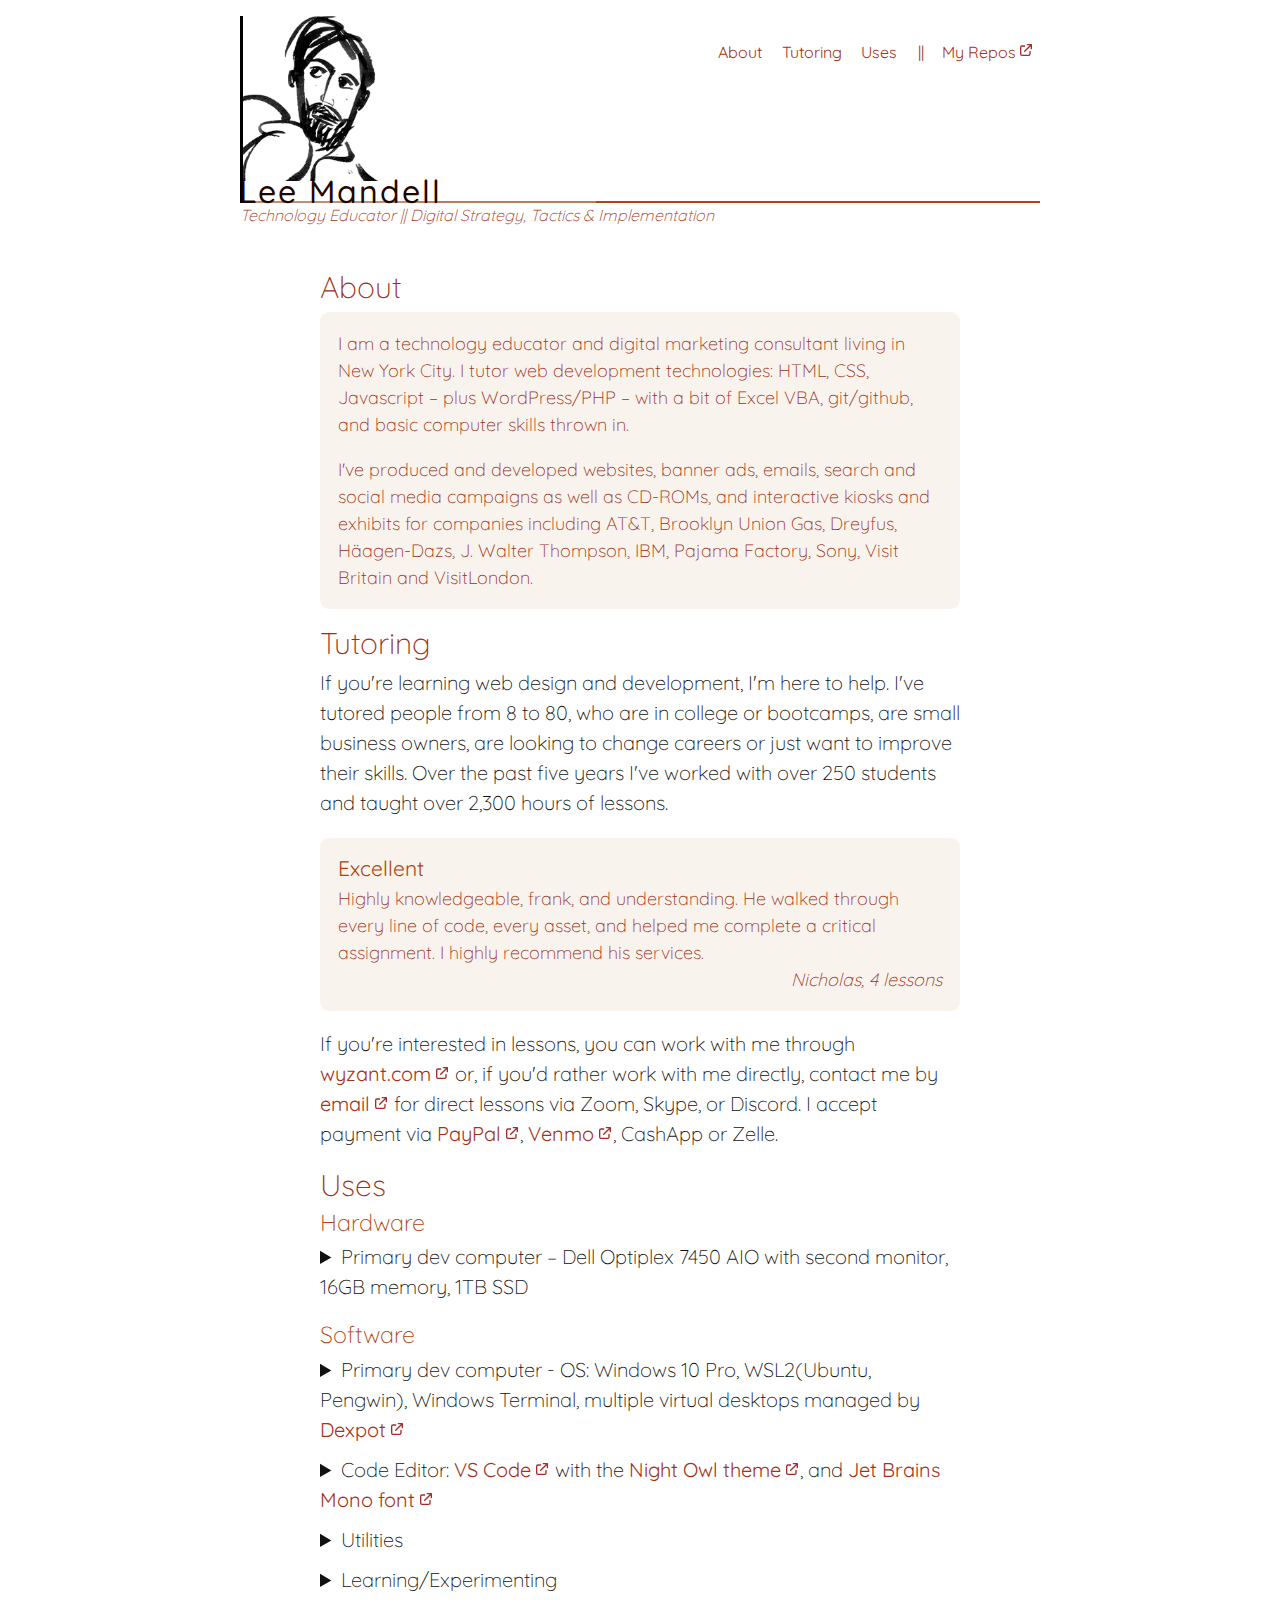
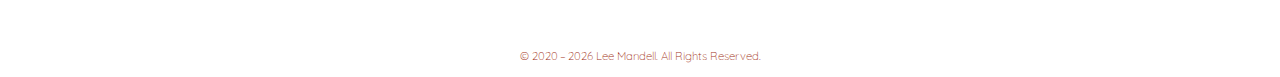
==== index.html @ c5ab17f1 "layout changes to header horizontal rule" ====
<!DOCTYPE html>
<html lang="en-US">

<head>
	<meta charset="UTF-8">
	<meta name="viewport" content="width=device-width, initial-scale=1.0">

	<title>Lee Mandell - Profile</title>
	<link rel="shortcut icon" href="favicon.ico" type="image/x-icon">
	<link rel="icon" href="favicon.ico" type="image/x-icon">

	<link rel="preconnect" href="https://fonts.gstatic.com">
	<link href="https://fonts.googleapis.com/css2?family=Quicksand:wght@300;400;500&display=swap" rel="stylesheet">
	<link rel="stylesheet" href="style.css">
	<meta name="author" content="Lee R. Mandell">
</head>

<body>

	<div id="skip-frame"><a href="#content">Skip to content</a></div>

	<div class="page-frame">

		<header class="page-header">
			<div class="branding">
				<picture>
					<source type="image/avif" srcset="img/lrm_char.avif">
					<img src="img/lrm_char.gif" alt="">
				</picture>
				<h1>Lee Mandell</h1>
			</div>

			<div class="sub-hed">
				<div class="colored-hrule" role="presentation">
					<span></span><span></span><span></span>
				</div>
				<p class="tagline">Technology Educator || Digital Strategy, Tactics & Implementation</p>
			</div>

			<h2 class="sr-only">Onpage and Offsite Navigation</h2>
			<nav class="nav-primary">
				<ul class="nav-frame">
					<li><a href="#lrm-about">About</a></li>
					<li><a href="#lrm-tutoring">Tutoring</a></li>
					<li><a href="#lrm-uses">Uses</a></li>
					<li><a href="https://github.com/LRMandell212" target="_blank" rel="noreferrer noopener">My Repos<span class="sr-only"> (opens in a new window)</span></a></li>
				</ul>
			</nav>

			<hr class="no-css">
		</header>

		<div id="content" class="content-frame">

			<main>
				<section id="lrm-about">
					<h2>About</h2>

					<div class="callout">
						<p>
							I am a technology educator and digital marketing consultant living in New York City. I tutor web development technologies: HTML, CSS, Javascript &ndash; plus WordPress/PHP &ndash; with a bit of Excel VBA, git/github, and basic computer skills thrown in.
						</p>

						<p>
							I've produced and developed websites, banner ads, emails, search and social media campaigns as well as CD-ROMs, and interactive kiosks and exhibits for companies including AT&amp;T, Brooklyn Union Gas, Dreyfus, Häagen-Dazs, J.&nbsp;Walter Thompson, IBM, Pajama Factory, Sony, Visit Britain and VisitLondon.
						</p>
					</div>
				</section>

				<section id="lrm-tutoring">
					<h2>Tutoring</h2>

					<p>
						If you're learning web design and development, I'm here to help. I've tutored people from 8 to 80, who are in college or bootcamps, are small business owners, are looking to change careers or just want to improve their skills. Over the past five years I've worked with over 250 students and taught over 2,300 hours of lessons.
					</p>

					<figure class="testimonial">
						<div class="sr-only">Student Review</div>
						<blockquote>
							<h3><b>Excellent</b></h3>
							<p>
								Highly knowledgeable, frank, and understanding. He walked through every line of code, every asset, and helped me complete a critical assignment. I highly recommend his services.
								</p>
						</blockquote>
						<figcaption>
							<cite>Nicholas, 4 lessons</cite>
						</figcaption>
					</figure>

					<p>
						If you're interested in lessons, you can work with me through
						<a href="https://www.wyzant.com/match/tutor/86262716" target="_blank" rel="noreferrer noopener">
							wyzant.com<span class="sr-only"> (opens in a new window)</span></a> or, if you'd rather work with me directly, contact me by <a href="mailto:tutor@theMandells.net" rel="noreferrer noopener">email<span class="sr-only"> (opens in a new window)</span></a> for direct lessons via Zoom, Skype, or Discord. I accept payment via <a href="https://paypal.me/lrmandell" target="_blank" rel="noreferrer noopener">PayPal<span class="sr-only"> (opens in a new window)</span></a>, <a href="https://www.venmo.com/LeeMandell" target="_blank" rel="noreferrer noopener">Venmo<span class="sr-only"> (opens in a new window)</span></a>, CashApp or Zelle.
					</p>
				</section>

				<section id="lrm-uses">
					<h2>Uses</h2>

					<section id="lrm-hardware">
						<h3>Hardware</h3>
						<details>
							<summary>
								Primary dev computer &ndash; Dell Optiplex 7450 AIO with second monitor, 16GB memory, 1TB SSD
							</summary>
							<ul>
								<li>Primary Laptop &ndash; Lenovo X1 14", 16GB memory, 500GB SSD, plus an external 500GB SSD.</li>
								<li>(Mostly retired but not forgotten) laptop &ndash; IBM Thinkpad T40 laptop, 500GB SSD</li>
							</ul>
						</details>
					</section>

					<section id="lrm-software">
						<h3>Software</h3>
						<details>
							<summary>
								Primary dev computer - OS: Windows 10 Pro, WSL2(Ubuntu, Pengwin), Windows Terminal, multiple virtual desktops managed by <a href="https://www.dexpot.de/index.php?lang=en" target="_blank" rel="noreferrer noopener">Dexpot<span class="sr-only"> (opens in a new window)</span></a>
							</summary>

							<p>
								WLS2 and virtual desktops have changed the way I work. WSL2 allows me to run (and learn) Linux from Windows. Managing virtual desktops with Dexpot allows me to organize my workflow around specific activities &ndash; projects, tutoring, code experiments, and life in general. This seperation allows for much better focus and fewer distractions.
							</p>
						</details>

						<details>
							<summary>
								Code Editor: <a href="https://code.visualstudio.com/Download" target="_blank" rel="noreferrer noopener">VS Code<span class="sr-only"> (opens in a new window)</span></a> with the <a href="https://marketplace.visualstudio.com/items?itemName=sdras.night-owl" target="_blank" rel="noreferrer noopener">Night&nbsp;Owl theme<span class="sr-only"> (opens in a new window)</span></a>, and <a href="https://www.jetbrains.com/lp/mono/ " target="_blank" rel="noreferrer noopener">Jet Brains Mono font<span class="sr-only"> (opens in a new window)</span></a>
							</summary>

							<p>
								Lots and lots of plugins, but these are some of my favorites: <s>Beautify</s>, <a href="https://marketplace.visualstudio.com/items?itemName=ritwickdey.LiveServer" target="_blank" rel="noreferrer noopener">Live Server<span class="sr-only"> (opens in a new window)</span></a>, <a href="https://marketplace.visualstudio.com/items?itemName=bradgashler.htmltagwrap" target="_blank" rel="noreferrer noopener">htmltagwrap<span class="sr-only"> (opens in a new window)</span></a>, HTML End Tag Labels, Indent Rainbow, Better Comments
							</p>
						</details>

						<details>
							<summary>Utilities</summary>

							<p>
								<a href="https://www.microsoft.com/en-us/p/simplenote/9nxqq40ldw3x" target="_blank" rel="noreferrer noopener">Simplenote<span class="sr-only"> (opens in a new window)</span></a>, <a href="https://winscp.net/eng/index.php" target="_blank" rel="noreferrer noopener">WinSCP</a>, <a href="https://www.den4b.com/products/renamer" target="_blank" rel="noreferrer noopener">Renamer<span class="sr-only"> (opens in a new window)</span></a>, <a href="https://www.irfanview.com/" target="_blank" rel="noreferrer noopener">IrfanView<span class="sr-only"> (opens in a new window)</span></a>
							</p>
						</details>
						<details>
							<summary>Learning/Experimenting</summary>

							<p>
								Docker, Python, <s>Trello</s>, <s>Sticky Notes</s>,  <a href="https://freefilesync.org/" " target=" _blank" rel="noreferrer noopener">FreeFileSync<span class="sr-only"> (opens in a new window)</span></a>.
							</p>
						</details>

					</section>
				</section>

			</main>
		</div>

		<footer class="page-footer">
			<hr class="no-css">
			<p class="copyright"><small> &copy; 2020<span></span> Lee Mandell. All&nbsp;Rights&nbsp;Reserved.</small></p>
		</footer>

	</div>

	<script src="js/main.js"></script>

</body>

</html>
---- style.css ----
/*
* Project Name: Github Profile -
* Author: Lee Mandell
*/

/*
Table of Contents
  =01 Reset/Global Defaults
  =02 Typography
  =03 Nav
  =04 Layout
*/

/***** =01 Reset/Global Defaults *****/
/* Global vars */
:root {
	--clr-text-primary: hsl(8, 100%, 6%);
	--clr-text-secondary: hsl(11, 73%, 35%);
	--clr-link: hsl(11, 73%, 37%);
	--clr-hrule1: hsl(18, 37%, 61%);
	--clr-hrule2: hsl(21, 40%, 55%);
	--clr-hrule3: hsl(20, 85%, 37%);
}

/*
	This reset is based on: https://hankchizljaw.com/wrote/a-modern-css-reset/
	& influenced by remedies.css
*/
/* #region */

/* Box sizing rules */
*,
*::before,
*::after {
	box-sizing: border-box;
}

/* Remove default padding */
ul[class],
ol[class] {
	padding: 0;
}

/* Remove default margin */
body,
h1,
h2,
h3,
h4,
h5,
h6,
/* Added h5 and h6 for completeness  */
p,
ul[class],
ol[class],
li,
figure,
figcaption,
blockquote,
dl,
dd {
	margin: 0;
}

/* Set core body defaults */
body {
	min-height: 100vh;
	scroll-behavior: smooth;
	text-rendering: optimizeSpeed;
}

/* Remove list styles on ul, ol elements with a class attribute */
ul[class],
ol[class] {
	list-style: none;
}

/*
	Make images easier to work with
	Removed because its handled below in the remedies section
*/

/* Inherit fonts for inputs and buttons */
input,
button,
textarea,
select {
	font: inherit;
}

/*
	Remove all animations and transitions for people that prefer not to see them
	NOTE: this doesn't turn-off the animation, just makes it really, really fast.
 */
@media (prefers-reduced-motion: reduce) {
	* {
		transition-duration: 0.01ms !important;
		animation-duration: 0.01ms !important;
		animation-iteration-count: 1 !important;

		scroll-behavior: auto !important;
	}
}

/* #endregion */
/* end of Andy Bell modern reset */

/*  from remedies.css (partial) */
/* #region */
/*
* 1. Solid, thin horizontal rules
* 2. Remove Firefox `color: gray`
* 3. Remove default `1px` height, and common `overflow: hidden`
*/
hr {
	border-style: solid;
	border-width: 1px 0 0;
	color: inherit;
	height: 0;
	overflow: visible;
}

/* Embedded Elements
********************/

/*
* 1. Block display is usually what we want
* 2. Remove strange space-below when inline
* 3. Responsive by default
*/
img,
svg,
video,
canvas,
audio,
iframe,
embed,
object {
	display: block;
	line-height: 0.1;
	max-width: 100%;
}

/*
* Maintain intrinsic aspect ratios when `max-width` is applied
* (iframe, embed, and object have no intrinsic ratio, set height explicitly)
*/
img,
svg,
video,
canvas {
	height: auto;
}

/*
* There is no good reason elements default to 300px,
* and audio files are unlikely to come with a width attribute
*/
audio {
	width: 100%;
}

/* Old Browsers
***************/

/* Remove the border on images inside links in IE 10 and earlier */
img {
	border-style: none;
}

/* Hide the overflow in IE 10 and earlier */
svg {
	overflow: hidden;
}

/* Default block display on HTML5 elements */
article,
aside,
figcaption,
figure,
footer,
header,
hgroup,
main,
nav,
section {
	display: block;
}

/*
* 1. Add the correct box sizing in IE 10
* 2. Remove the padding in IE 10
*/
[type='checkbox'],
[type='radio'] {
	box-sizing: border-box;
	padding: 0;
}

/* #endregion */

a img {
	display: inline;
}

p,
ul,
ol {
	margin-bottom: 1em;
}

/* From: https://css-tricks.com/two-issues-styling-the-details-element-and-how-to-solve-them/ */
details summary {
	cursor: pointer;
}

details summary>* {
	display: inline;
}

/* Helper classes */
/* #region */
:is(a, button, input, textarea, summary) {
  --outline-size: max(2px, 0.08em);
  --outline-style: solid;
  --outline-color: currentColor;
}

:is(a, button, input, textarea, summary):focus {
  outline: var(--outline-size) var(--outline-style) var(--outline-color);
  outline-offset: var(--outline-offset, var(--outline-size));
}

:is(a, button, input, textarea, summary):focus-visible {
  outline: var(--outline-size) var(--outline-style) var(--outline-color);
  outline-offset: var(--outline-offset, var(--outline-size));
}

:is(a, button, input, textarea, summary):focus:not(:focus-visible) {
  outline: none;
}

.me-hide {
	display: none;
}

.no-css {
	display: none;
}
a[rel="noreferrer noopener"]::after {
	content: url('data:image/svg+xml; utf8, <svg width="1em" height="1em" class="icon-svg" fill="none" stroke="brown" viewBox="0 0 24 24" xmlns="http://www.w3.org/2000/svg" role="img" aria-labelledby="title desc"> <title>External link icon</title> <desc id="desc">box with an arrow pointing to the upper right</desc> <path id="icon-ext-link" stroke-linecap="round" stroke-linejoin="round" stroke-width="2" d="M10 6H6a2 2 0 00-2 2v10a2 2 0 002 2h10a2 2 0 002-2v-4M14 4h6m0 0v6m0-6L10 14" /></svg>');
	margin-left: 0.15em;
	white-space: nowrap;
}

#skip-frame {
	display: flex;
}

#skip-frame a {
	display: block;
	position: absolute;
	right: 0;
	top: -5rem;
	padding: 0.5rem 1rem 1rem;
	font-size: 90%;
	font-weight: bold;
	color: white;
	background: var(--clr-text-secondary);
	border-radius: 0 0 16px 16px;
	z-index: 1;
	transition: top 300ms ease-in-out;
}

#skip-frame a:focus {
	top: 0;
	transition: top 300ms ease-in-out;
}

a span.sr-only {
	display: none;
}

/* a:focus span {
	display: inline;
} */

.sr-only {
	clip: rect(0, 0, 0, 0);
	clip-path: inset(100%);
	height: 1px;
	overflow: hidden;
	position: absolute;
	white-space: nowrap;
	width: 1px;
}

/* #endregion */

/***** =02 Typography *****/
/* #region */
html {
	overflow-y: scroll;
	color: #222;
	color: var(--clr-text-primary);
	font-size: 100%;
	font-family: sans-serif;
	line-height: 1.2;
}

body {
	font-size: 1rem;
	/* font-family: -apple-system, BlinkMacSystemFont, "Segoe UI", Roboto, "Helvetica Neue", Arial, Noto Sans, sans-serif, "Apple Color Emoji", "Segoe UI Emoji", "Segoe UI Symbol", "Noto Color Emoji"; */
	font-family: 'Quicksand', sans-serif;
	font-weight: 300;
	line-height: 1.5;
}

h1,
h2,
h3,
h4,
h5,
h6 {
	margin-bottom: 0.25em;
	font-weight: 200;
	line-height: 1.2;
	line-height: calc( 0.2rem + 1em);
}

.branding h1 {
	margin: -2px 0 0 -4px;
	font-size: 2em;
	font-weight: 500;
	line-height: .75;
	letter-spacing: 2px;
}

.sub-hed {
	margin-top: -6px;
	z-index: -1;
}

.sub-hed .tagline {
	font-size: 65%;
	font-size: clamp(0.65em, 3vw, 1em);
	font-style: italic;
	margin-bottom: 0;
}

.tagline {
	color: hsl(11, 73%, 37%);
}

h2 {
	font-size: 2em;
	font-weight: 200;
	color: var(--clr-text-secondary);
}

h3 {
	color: var(--clr-hrule3);
}

h4 {
	font-weight: normal;
}

/* From Adam Argyle - https://twitter.com/argyleink/status/1316143837903896577 */
:is(h1, h2, h3, h4, h5, h6).tight {
	margin-block: 0;
}

a {
	font-weight: 400;
	color: var(--clr-link);
	text-decoration: none;
}

a .icon-svg {
	color: var(--clr-link);
}

a:hover {
	text-decoration: underline;
}

.content-frame {
	font-weight: 300;
	font-size: 1.25em;
	color: #111;
}

.callout,
.testimonial {
	font-size: 90%;
	color: var(--clr-text-secondary);
}

main details p {
	margin-top: 0.5rm;
	padding: 0.75em;
	font-size: .875em;
}

main details {
	margin-bottom: 0.5em;
}

main details li {
	line-height: 1.35;
	padding-bottom: 0.5em;
}
.page-footer {
	font-size: 85%;
	color: hsl(11, 73%, 37%);
	line-height: 1.1;
	text-align: center;
}

@media screen and (min-width: 37.5em) {
	.barnding h1 {
		margin: -4px 0 0 -2px;
		font-size: 1.5em;
		font-size: clamp(1.25em, 3.25vw, 1.825em);
		letter-spacing: 1px;
		transition: font-size 0.25s ease;
	}

	h2 {
		font-size: 1.5em;
	}
}

/* #endregion */

/***** =03 Navigation *****/
/* #region */
.nav-primary {
	grid-row: 1;
	grid-column: 2;
	margin-top: 1.5em;
	margin-right: 4vw;
	font-weight: 400;
	text-align: right;
}

.nav-primary .nav-frame {
	height: 100%;
	display: flex;
	flex-direction: column;
}

.nav-primary li {
	margin-bottom: 0.5em;
}

.nav-primary li:last-child {
	border-top: 2px dotted var(--clr-text-secondary) ;
	margin-top: 0.75em;
	padding-top: 0.75em;
}

.nav-primary a {
	padding: 0.25em 0.35em;
}

@media screen and (min-width: 37.5em) {
	.nav-primary {
		margin-right: 0;
	}

	.nav-primary .nav-frame {
		flex-direction: row;
	}

	.nav-primary li {
		padding: 0 0.25em;

	}

	.nav-primary li:last-child {
		margin-top: 0;
		padding: unset;
		border: none;
	}

	.nav-primary li:last-child::before {
		content: "||";
		color: var(--clr-text-secondary);
		margin: 0 0.75em;
	}
}

/* #endregion */

/***** =04 Layout *****/
/* #region */
.page-frame {
	width: 100%;
	max-width: 800px;
	margin: 0 auto;
}

.page-header {
	margin-bottom: 0.25em;
	padding-top: 1em;
	display: grid;
	grid-template-columns: 1fr max-content;
	display: -ms-grid;
	-ms-grid-columns: 1fr max-content;
}

.branding {
	border-left: 3px solid black;
}

.sub-hed {
	grid-column: 1 / -1;
	grid-row: auto;
}

.colored-hrule {
	height: 2px;
	margin-top: 0.25em;
	background-color: hsl(20, 85%, 37%);
	display: grid;
	grid-template-columns: 22.25% 22.25% auto;
}

.colored-hrule span:first-child {
	background-color: hsl(18, 37%, 61%);
}

.colored-hrule span:nth-child(2) {
	background-color: hsl(21, 40%, 55%);
}

.content-frame {
	padding: 2em 6vw 1em;
	transition: padding 0.35s ease-in;
}

section section {
	margin-bottom: 1em;
}

.callout,
.testimonial {
	margin-bottom: 1em;
	padding: 1em;
	background-color: hsl(33, 45%, 95%);
	border-radius: 0.5em;
}

.testimonial p:last-of-type,
.callout p:last-child {
	margin-bottom: 0;
}

.testimonial figcaption {
	text-align: right;
}

.page-footer {
	margin-top: 1em;
}


@media screen and (min-width: 37.5em) {
	.branding img {
		width: 15vw;
		max-width: 135px;
	}
}

@media screen and (min-width: 50em) {
	.content-frame {
		padding: 2em 4em 1em;
		transition: padding 0.35s ease-in;
	}
}
/* #endregion */
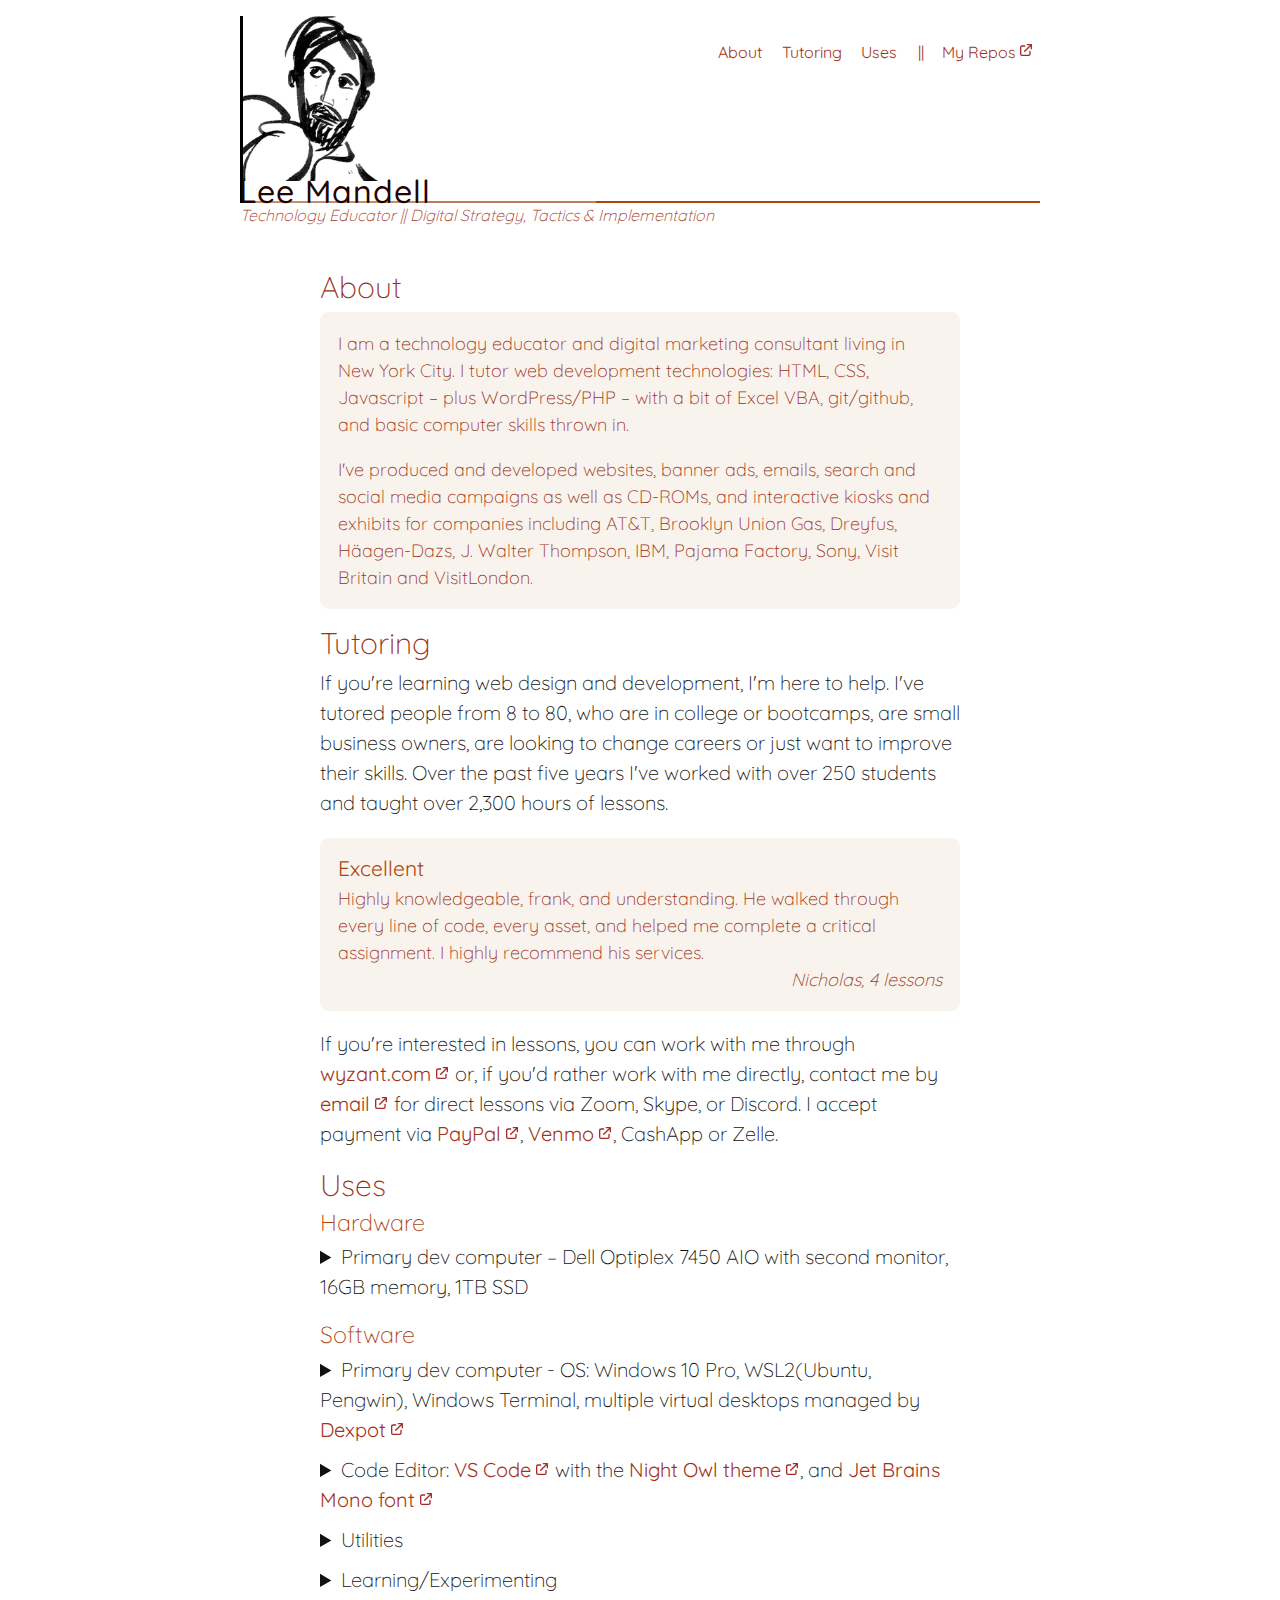
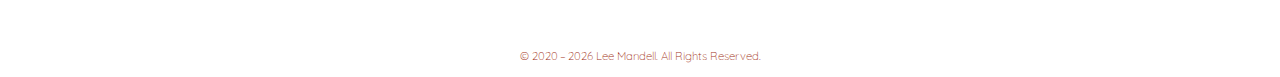
==== commit e00e4661: "tweaks to skip to content link background-color" ====
--- a/index.html
+++ b/index.html
@@ -37,13 +37,13 @@
 				<p class="tagline">Technology Educator || Digital Strategy, Tactics & Implementation</p>
 			</div>
 
-			<h2 class="sr-only">Onpage and Offsite Navigation</h2>
+			<h2 class="visually-hidden">Onpage and Offsite Navigation</h2>
 			<nav class="nav-primary">
 				<ul class="nav-frame">
 					<li><a href="#lrm-about">About</a></li>
 					<li><a href="#lrm-tutoring">Tutoring</a></li>
 					<li><a href="#lrm-uses">Uses</a></li>
-					<li><a href="https://github.com/LRMandell212" target="_blank" rel="noreferrer noopener">My Repos<span class="sr-only"> (opens in a new window)</span></a></li>
+					<li><a href="https://github.com/LRMandell212" target="_blank" rel="noreferrer noopener">My Repos<span class="visually-hidden"> (opens in a new tab/window)</span></a></li>
 				</ul>
 			</nav>
 
@@ -75,7 +75,7 @@
 					</p>
 
 					<figure class="testimonial">
-						<div class="sr-only">Student Review</div>
+						<div class="visually-hidden">Student Review</div>
 						<blockquote>
 							<h3><b>Excellent</b></h3>
 							<p>
@@ -90,7 +90,7 @@
 					<p>
 						If you're interested in lessons, you can work with me through
 						<a href="https://www.wyzant.com/match/tutor/86262716" target="_blank" rel="noreferrer noopener">
-							wyzant.com<span class="sr-only"> (opens in a new window)</span></a> or, if you'd rather work with me directly, contact me by <a href="mailto:tutor@theMandells.net" rel="noreferrer noopener">email<span class="sr-only"> (opens in a new window)</span></a> for direct lessons via Zoom, Skype, or Discord. I accept payment via <a href="https://paypal.me/lrmandell" target="_blank" rel="noreferrer noopener">PayPal<span class="sr-only"> (opens in a new window)</span></a>, <a href="https://www.venmo.com/LeeMandell" target="_blank" rel="noreferrer noopener">Venmo<span class="sr-only"> (opens in a new window)</span></a>, CashApp or Zelle.
+							wyzant.com<span class="visually-hidden"> (opens in a new tab/window)</span></a> or, if you'd rather work with me directly, contact me by <a href="mailto:tutor@theMandells.net" rel="noreferrer noopener">email<span class="visually-hidden"> (opens in a new tab/window)</span></a> for direct lessons via Zoom, Skype, or Discord. I accept payment via <a href="https://paypal.me/lrmandell" target="_blank" rel="noreferrer noopener">PayPal<span class="visually-hidden"> (opens in a new tab/window)</span></a>, <a href="https://www.venmo.com/LeeMandell" target="_blank" rel="noreferrer noopener">Venmo<span class="visually-hidden"> (opens in a new tab/window)</span></a>, CashApp or Zelle.
 					</p>
 				</section>
 
@@ -104,8 +104,8 @@
 								Primary dev computer &ndash; Dell Optiplex 7450 AIO with second monitor, 16GB memory, 1TB SSD
 							</summary>
 							<ul>
-								<li>Primary Laptop &ndash; Lenovo X1 14", 16GB memory, 500GB SSD, plus an external 500GB SSD.</li>
-								<li>(Mostly retired but not forgotten) laptop &ndash; IBM Thinkpad T40 laptop, 500GB SSD</li>
+								<li>Primary Laptop &ndash; Lenovo X1 14", 16GB memory, 500GB SSD, plus an external 2TB SSD.</li>
+								<li>(Mostly retired but not forgotten) laptop &ndash; IBM Thinkpad T40, 500GB SSD</li>
 							</ul>
 						</details>
 					</section>
@@ -114,7 +114,7 @@
 						<h3>Software</h3>
 						<details>
 							<summary>
-								Primary dev computer - OS: Windows 10 Pro, WSL2(Ubuntu, Pengwin), Windows Terminal, multiple virtual desktops managed by <a href="https://www.dexpot.de/index.php?lang=en" target="_blank" rel="noreferrer noopener">Dexpot<span class="sr-only"> (opens in a new window)</span></a>
+								Primary dev computer - OS: Windows 10 Pro, WSL2(Ubuntu, Pengwin), Windows Terminal, multiple virtual desktops managed by <a href="https://www.dexpot.de/index.php?lang=en" target="_blank" rel="noreferrer noopener">Dexpot<span class="visually-hidden"> (opens in a new tab/window)</span></a>
 							</summary>
 
 							<p>
@@ -124,11 +124,11 @@
 
 						<details>
 							<summary>
-								Code Editor: <a href="https://code.visualstudio.com/Download" target="_blank" rel="noreferrer noopener">VS Code<span class="sr-only"> (opens in a new window)</span></a> with the <a href="https://marketplace.visualstudio.com/items?itemName=sdras.night-owl" target="_blank" rel="noreferrer noopener">Night&nbsp;Owl theme<span class="sr-only"> (opens in a new window)</span></a>, and <a href="https://www.jetbrains.com/lp/mono/ " target="_blank" rel="noreferrer noopener">Jet Brains Mono font<span class="sr-only"> (opens in a new window)</span></a>
+								Code Editor: <a href="https://code.visualstudio.com/Download" target="_blank" rel="noreferrer noopener">VS Code<span class="visually-hidden"> (opens in a new tab/window)</span></a> with the <a href="https://marketplace.visualstudio.com/items?itemName=sdras.night-owl" target="_blank" rel="noreferrer noopener">Night&nbsp;Owl theme<span class="visually-hidden"> (opens in a new tab/window)</span></a>, and <a href="https://www.jetbrains.com/lp/mono/ " target="_blank" rel="noreferrer noopener">Jet Brains Mono font<span class="visually-hidden"> (opens in a new tab/window)</span></a>
 							</summary>
 
 							<p>
-								Lots and lots of plugins, but these are some of my favorites: <s>Beautify</s>, <a href="https://marketplace.visualstudio.com/items?itemName=ritwickdey.LiveServer" target="_blank" rel="noreferrer noopener">Live Server<span class="sr-only"> (opens in a new window)</span></a>, <a href="https://marketplace.visualstudio.com/items?itemName=bradgashler.htmltagwrap" target="_blank" rel="noreferrer noopener">htmltagwrap<span class="sr-only"> (opens in a new window)</span></a>, HTML End Tag Labels, Indent Rainbow, Better Comments
+								Lots and lots of plugins, but these are some of my favorites: <s>Beautify</s>, <a href="https://marketplace.visualstudio.com/items?itemName=ritwickdey.LiveServer" target="_blank" rel="noreferrer noopener">Live Server<span class="visually-hidden"> (opens in a new tab/window)</span></a>, <a href="https://marketplace.visualstudio.com/items?itemName=bradgashler.htmltagwrap" target="_blank" rel="noreferrer noopener">htmltagwrap<span class="visually-hidden"> (opens in a new tab/window)</span></a>, HTML End Tag Labels, Indent Rainbow, Better Comments
 							</p>
 						</details>
 
@@ -136,14 +136,14 @@
 							<summary>Utilities</summary>
 
 							<p>
-								<a href="https://www.microsoft.com/en-us/p/simplenote/9nxqq40ldw3x" target="_blank" rel="noreferrer noopener">Simplenote<span class="sr-only"> (opens in a new window)</span></a>, <a href="https://winscp.net/eng/index.php" target="_blank" rel="noreferrer noopener">WinSCP</a>, <a href="https://www.den4b.com/products/renamer" target="_blank" rel="noreferrer noopener">Renamer<span class="sr-only"> (opens in a new window)</span></a>, <a href="https://www.irfanview.com/" target="_blank" rel="noreferrer noopener">IrfanView<span class="sr-only"> (opens in a new window)</span></a>
+								<a href="https://www.microsoft.com/en-us/p/simplenote/9nxqq40ldw3x" target="_blank" rel="noreferrer noopener">Simplenote<span class="visually-hidden"> (opens in a new tab/window)</span></a>, <a href="https://winscp.net/eng/index.php" target="_blank" rel="noreferrer noopener">WinSCP</a>, <a href="https://www.den4b.com/products/renamer" target="_blank" rel="noreferrer noopener">Renamer<span class="visually-hidden"> (opens in a new tab/window)</span></a>, <a href="https://www.irfanview.com/" target="_blank" rel="noreferrer noopener">IrfanView<span class="visually-hidden"> (opens in a new tab/window)</span></a>
 							</p>
 						</details>
 						<details>
 							<summary>Learning/Experimenting</summary>
 
 							<p>
-								Docker, Python, <s>Trello</s>, <s>Sticky Notes</s>,  <a href="https://freefilesync.org/" " target=" _blank" rel="noreferrer noopener">FreeFileSync<span class="sr-only"> (opens in a new window)</span></a>.
+								Docker, Python, <s>Trello</s>, <s>Sticky Notes</s>,  <a href="https://freefilesync.org/" " target=" _blank" rel="noreferrer noopener">FreeFileSync<span class="visually-hidden"> (opens in a new tab/window)</span></a>.
 							</p>
 						</details>
 
@@ -155,7 +155,7 @@
 
 		<footer class="page-footer">
 			<hr class="no-css">
-			<p class="copyright"><small> &copy; 2020<span></span> Lee Mandell. All&nbsp;Rights&nbsp;Reserved.</small></p>
+			<p class="copyright"><small> &copy; 2020<span hidden></span> Lee Mandell. All&nbsp;Rights&nbsp;Reserved.</small></p>
 		</footer>
 
 	</div>
--- a/style.css
+++ b/style.css
@@ -16,6 +16,7 @@
 :root {
 	--clr-text-primary: hsl(8, 100%, 6%);
 	--clr-text-secondary: hsl(11, 73%, 35%);
+	--clr-text-secondary-translucent: hsl(11, 73%, 35%, 0.7);
 	--clr-link: hsl(11, 73%, 37%);
 	--clr-hrule1: hsl(18, 37%, 61%);
 	--clr-hrule2: hsl(21, 40%, 55%);
@@ -266,7 +267,8 @@
 	font-size: 90%;
 	font-weight: bold;
 	color: white;
-	background: var(--clr-text-secondary);
+	background-color: var(--clr-text-secondary-translucent);
+	border-color:  var(--clr-text-secondary);
 	border-radius: 0 0 16px 16px;
 	z-index: 1;
 	transition: top 300ms ease-in-out;
@@ -275,17 +277,14 @@
 #skip-frame a:focus {
 	top: 0;
 	transition: top 300ms ease-in-out;
-}
-
-a span.sr-only {
+	border-color:  var(--clr-text-secondary);
+}
+
+a span.visually-hidden {
 	display: none;
 }
 
-/* a:focus span {
-	display: inline;
-} */
-
-.sr-only {
+.visually-hidden {
 	clip: rect(0, 0, 0, 0);
 	clip-path: inset(100%);
 	height: 1px;
@@ -333,7 +332,7 @@
 	font-size: 2em;
 	font-weight: 500;
 	line-height: .75;
-	letter-spacing: 2px;
+	letter-spacing: 1px;
 }
 
 .sub-hed {
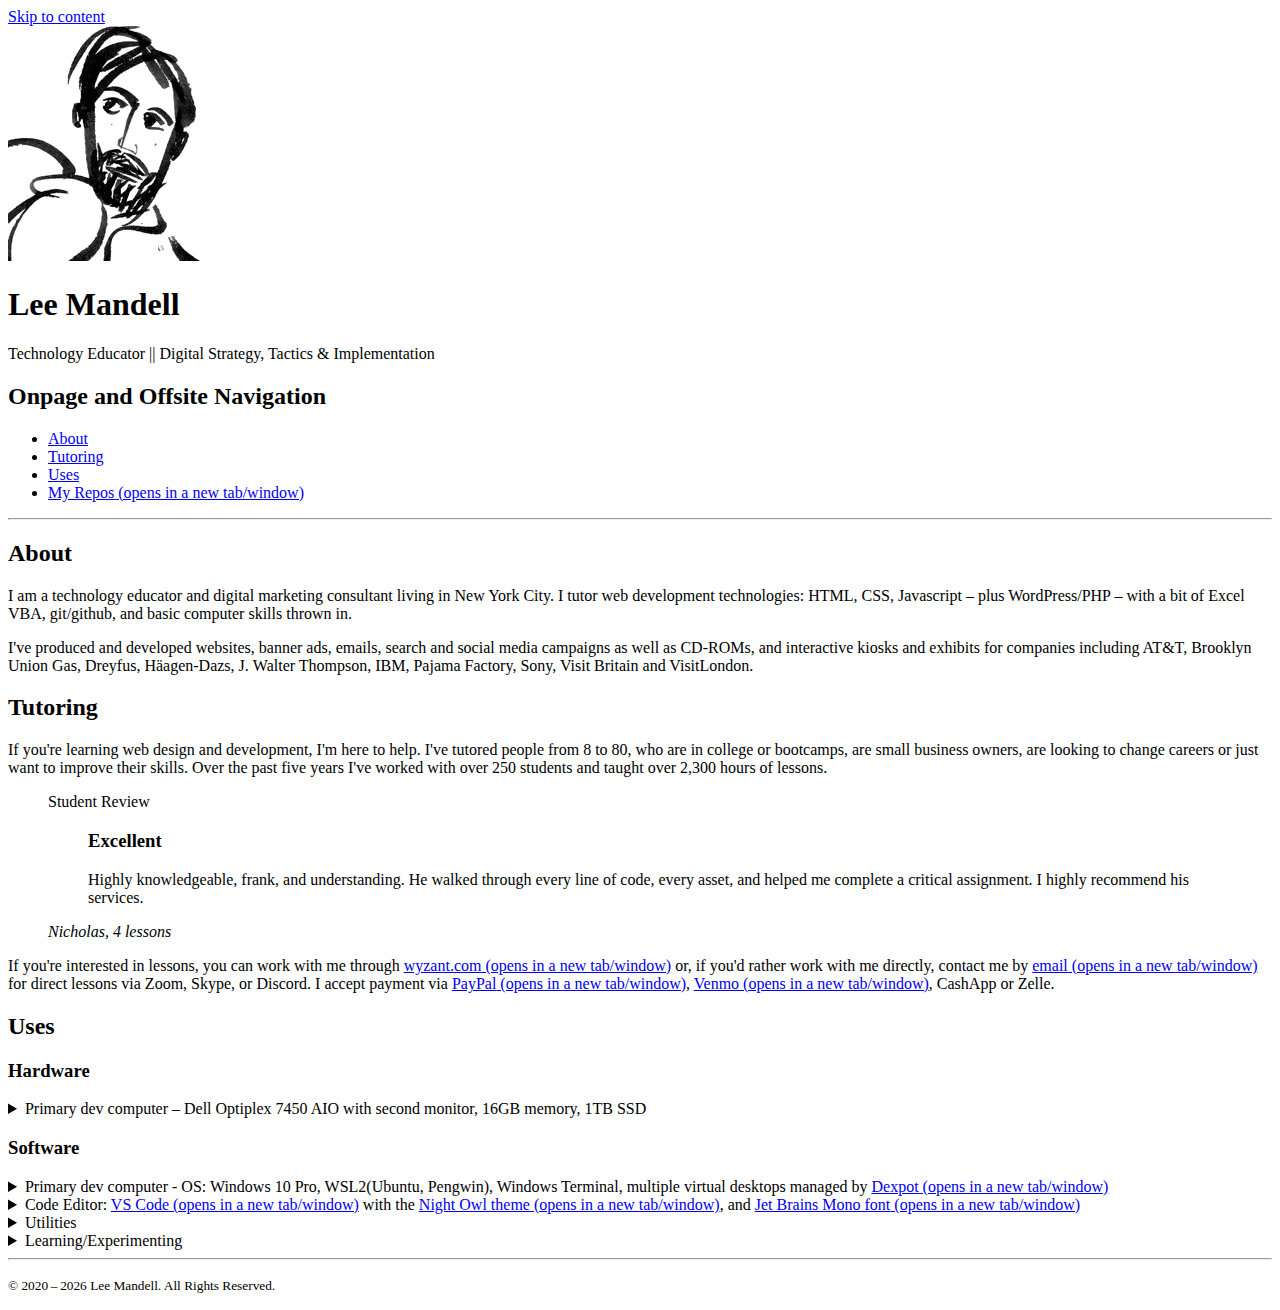
==== commit 84b60a35: "Update index.html Naked Day" ====
--- a/index.html
+++ b/index.html
@@ -11,7 +11,7 @@
 
 	<link rel="preconnect" href="https://fonts.gstatic.com">
 	<link href="https://fonts.googleapis.com/css2?family=Quicksand:wght@300;400;500&display=swap" rel="stylesheet">
-	<link rel="stylesheet" href="style.css">
+	<link rel="stylesheet" href="~style.css">
 	<meta name="author" content="Lee R. Mandell">
 </head>
 
@@ -136,14 +136,15 @@
 							<summary>Utilities</summary>
 
 							<p>
-								<a href="https://www.microsoft.com/en-us/p/simplenote/9nxqq40ldw3x" target="_blank" rel="noreferrer noopener">Simplenote<span class="visually-hidden"> (opens in a new tab/window)</span></a>, <a href="https://winscp.net/eng/index.php" target="_blank" rel="noreferrer noopener">WinSCP</a>, <a href="https://www.den4b.com/products/renamer" target="_blank" rel="noreferrer noopener">Renamer<span class="visually-hidden"> (opens in a new tab/window)</span></a>, <a href="https://www.irfanview.com/" target="_blank" rel="noreferrer noopener">IrfanView<span class="visually-hidden"> (opens in a new tab/window)</span></a>
+								<a href="https://www.microsoft.com/en-us/p/simplenote/9nxqq40ldw3x" target="_blank" rel="noreferrer noopener">Simplenote<span class="visually-hidden"> (opens in a new tab/window)</span></a>, <a href="https://winscp.net/eng/index.php" target="_blank" rel="noreferrer noopener">WinSCP<span class="visually-hidden"> (opens in a new tab/window)</span></a>, <a href="https://www.den4b.com/products/renamer" target="_blank" rel="noreferrer noopener">Renamer<span class="visually-hidden"> (opens in a new tab/window)</span></a>, <a href="https://www.irfanview.com/" target="_blank" rel="noreferrer noopener">IrfanView<span class="visually-hidden"> (opens in a new tab/window)</span></a>
 							</p>
 						</details>
+
 						<details>
 							<summary>Learning/Experimenting</summary>
 
 							<p>
-								Docker, Python, <s>Trello</s>, <s>Sticky Notes</s>,  <a href="https://freefilesync.org/" " target=" _blank" rel="noreferrer noopener">FreeFileSync<span class="visually-hidden"> (opens in a new tab/window)</span></a>.
+								Docker, Python, <del>Trello</del>, <del>Sticky Notes</del>,  <a href="https://freefilesync.org/" target="_blank" rel="noreferrer noopener">FreeFileSync<span class="visually-hidden"> (opens in a new tab/window)</span></a>.
 							</p>
 						</details>
 
@@ -164,4 +165,4 @@
 
 </body>
 
-</html>+</html>
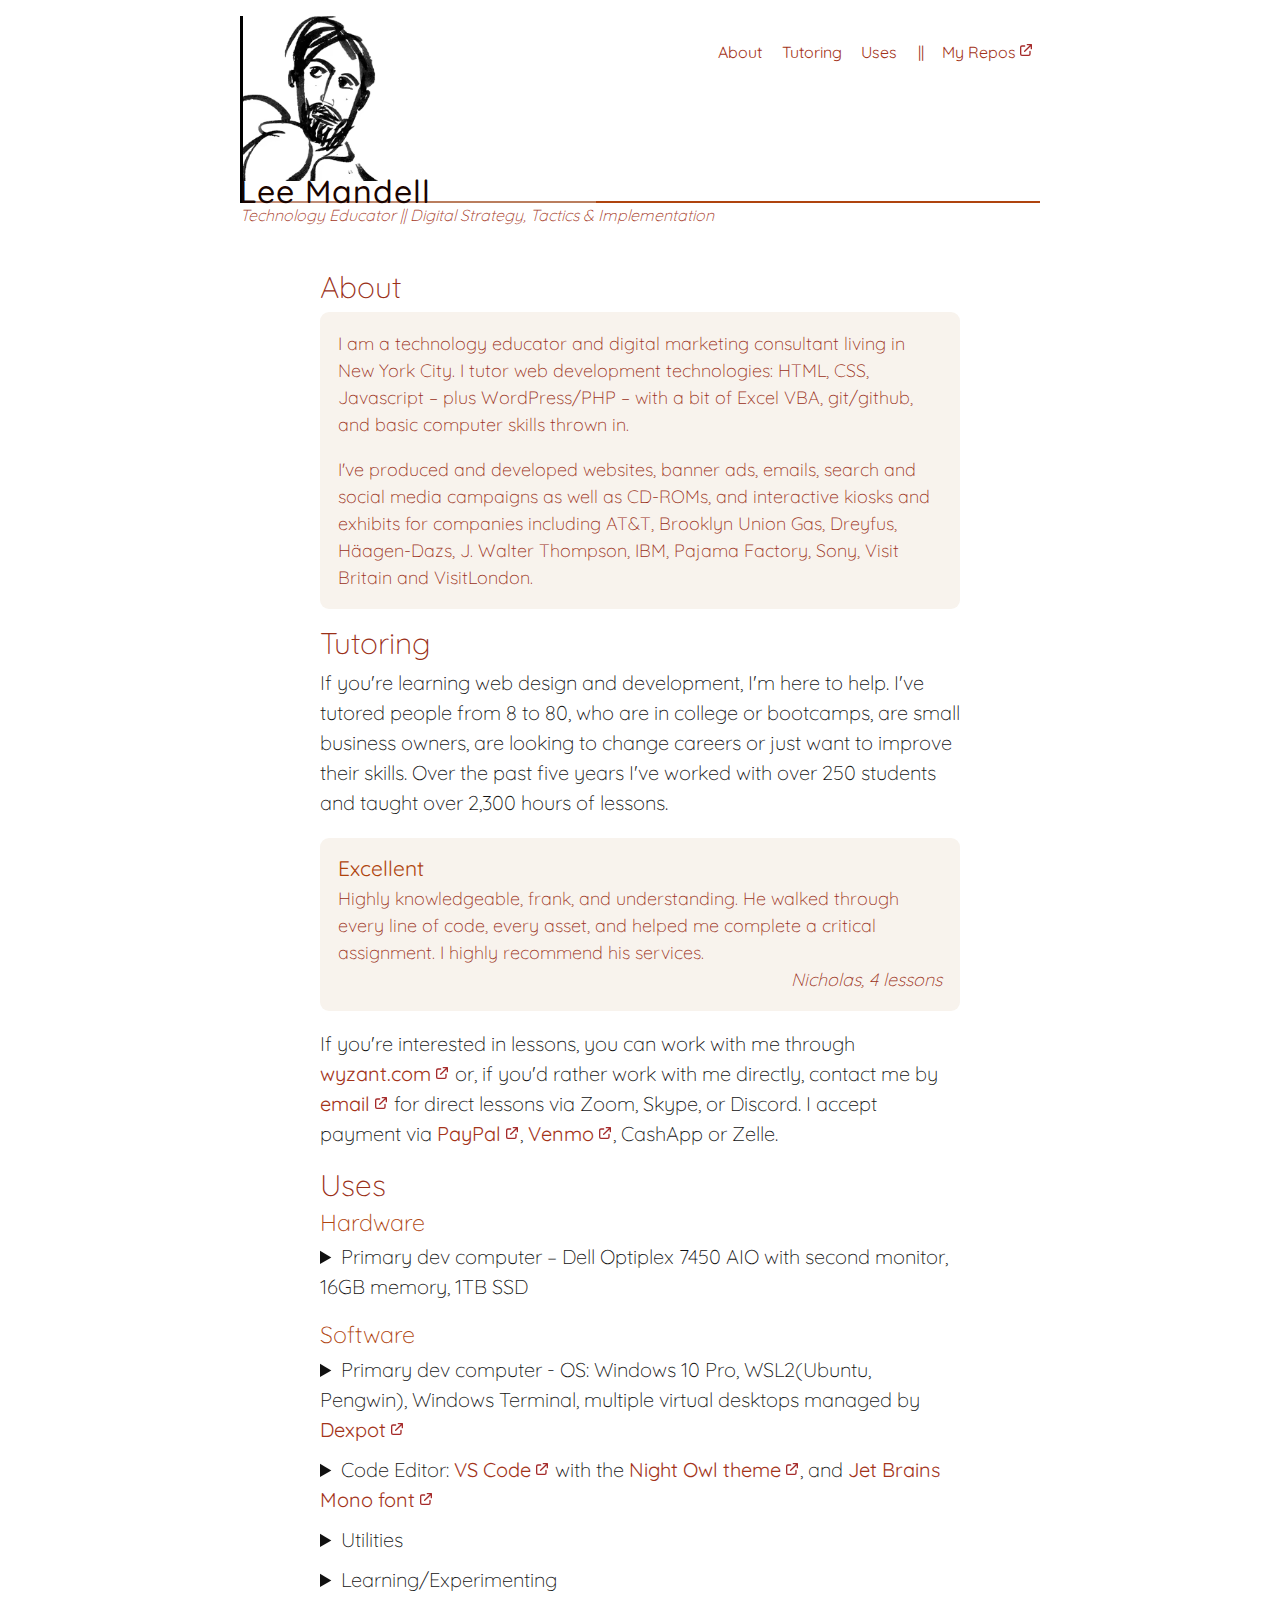
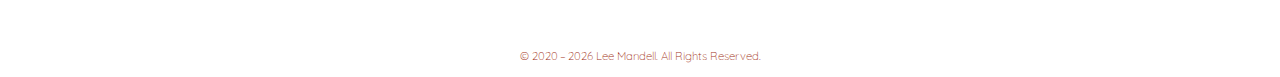
==== commit 27ee1308: "Update index.html no more naked css" ====
--- a/index.html
+++ b/index.html
@@ -11,7 +11,7 @@
 
 	<link rel="preconnect" href="https://fonts.gstatic.com">
 	<link href="https://fonts.googleapis.com/css2?family=Quicksand:wght@300;400;500&display=swap" rel="stylesheet">
-	<link rel="stylesheet" href="~style.css">
+	<link rel="stylesheet" href="style.css">
 	<meta name="author" content="Lee R. Mandell">
 </head>
 
--- a/style.css
+++ b/style.css
@@ -0,0 +1,582 @@
+/*
+* Project Name: Github Profile -
+* Author: Lee Mandell
+*/
+
+/*
+Table of Contents
+  =01 Reset/Global Defaults
+  =02 Typography
+  =03 Nav
+  =04 Layout
+*/
+
+/***** =01 Reset/Global Defaults *****/
+/* Global vars */
+:root {
+	--clr-text-primary: hsl(10, 100%, 5%);
+	--clr-text-secondary: hsl(11, 73%, 35%);
+	--clr-text-secondary-translucent: hsl(11, 73%, 35%, 0.7);
+	--clr-link: hsl(11, 73%, 37%);
+	--clr-hrule1: hsl(18, 37%, 61%);
+	--clr-hrule2: hsl(21, 40%, 55%);
+	--clr-hrule3: hsl(20, 85%, 37%);
+}
+
+/*
+	This reset is based on: https://hankchizljaw.com/wrote/a-modern-css-reset/
+	& influenced by remedies.css
+*/
+/* #region */
+
+/* Box sizing rules */
+*,
+*::before,
+*::after {
+	box-sizing: border-box;
+}
+
+/* Remove default padding */
+ul[class],
+ol[class] {
+	padding: 0;
+}
+
+/* Remove default margin */
+body,
+h1,
+h2,
+h3,
+h4,
+h5,
+h6,
+/* Added h5 and h6 for completeness  */
+p,
+ul[class],
+ol[class],
+li,
+figure,
+figcaption,
+blockquote,
+dl,
+dd {
+	margin: 0;
+}
+
+/* Set core body defaults */
+body {
+	min-height: 100vh;
+	scroll-behavior: smooth;
+	text-rendering: optimizeSpeed;
+}
+
+/* Remove list styles on ul, ol elements with a class attribute */
+ul[class],
+ol[class] {
+	list-style: none;
+}
+
+/*
+	Make images easier to work with
+	Removed because its handled below in the remedies section
+*/
+
+/* Inherit fonts for inputs and buttons */
+input,
+button,
+textarea,
+select {
+	font: inherit;
+}
+
+/*
+	Remove all animations and transitions for people that prefer not to see them
+	NOTE: this doesn't turn-off the animation, just makes it really, really fast.
+ */
+@media (prefers-reduced-motion: reduce) {
+	* {
+		transition-duration: 0.01ms !important;
+		animation-duration: 0.01ms !important;
+		animation-iteration-count: 1 !important;
+
+		scroll-behavior: auto !important;
+	}
+}
+
+/* #endregion */
+/* end of Andy Bell modern reset */
+
+/*  from remedies.css (partial) */
+/* #region */
+/*
+* 1. Solid, thin horizontal rules
+* 2. Remove Firefox `color: gray`
+* 3. Remove default `1px` height, and common `overflow: hidden`
+*/
+hr {
+	border-style: solid;
+	border-width: 1px 0 0;
+	color: inherit;
+	height: 0;
+	overflow: visible;
+}
+
+/* Embedded Elements
+********************/
+
+/*
+* 1. Block display is usually what we want
+* 2. Remove strange space-below when inline
+* 3. Responsive by default
+*/
+img,
+svg,
+video,
+canvas,
+audio,
+iframe,
+embed,
+object {
+	display: block;
+	line-height: 0.1;
+	max-width: 100%;
+}
+
+/*
+* Maintain intrinsic aspect ratios when `max-width` is applied
+* (iframe, embed, and object have no intrinsic ratio, set height explicitly)
+*/
+img,
+svg,
+video,
+canvas {
+	height: auto;
+}
+
+/*
+* There is no good reason elements default to 300px,
+* and audio files are unlikely to come with a width attribute
+*/
+audio {
+	width: 100%;
+}
+
+/* Old Browsers
+***************/
+
+/* Remove the border on images inside links in IE 10 and earlier */
+img {
+	border-style: none;
+}
+
+/* Hide the overflow in IE 10 and earlier */
+svg {
+	overflow: hidden;
+}
+
+/* Default block display on HTML5 elements */
+article,
+aside,
+figcaption,
+figure,
+footer,
+header,
+hgroup,
+main,
+nav,
+section {
+	display: block;
+}
+
+/*
+* 1. Add the correct box sizing in IE 10
+* 2. Remove the padding in IE 10
+*/
+[type='checkbox'],
+[type='radio'] {
+	box-sizing: border-box;
+	padding: 0;
+}
+
+/* #endregion */
+
+a img {
+	display: inline;
+}
+
+p,
+ul,
+ol {
+	margin-bottom: 1em;
+}
+
+/* From: https://css-tricks.com/two-issues-styling-the-details-element-and-how-to-solve-them/ */
+details summary {
+	cursor: pointer;
+}
+
+details summary>* {
+	display: inline;
+}
+
+/* Helper classes */
+/* #region */
+:is(a, button, input, textarea, summary) {
+  --outline-size: max(2px, 0.08em);
+  --outline-style: solid;
+  --outline-color: currentColor;
+}
+
+:is(a, button, input, textarea, summary):focus {
+  outline: var(--outline-size) var(--outline-style) var(--outline-color);
+  outline-offset: var(--outline-offset, var(--outline-size));
+}
+
+:is(a, button, input, textarea, summary):focus-visible {
+  outline: var(--outline-size) var(--outline-style) var(--outline-color);
+  outline-offset: var(--outline-offset, var(--outline-size));
+}
+
+:is(a, button, input, textarea, summary):focus:not(:focus-visible) {
+  outline: none;
+}
+
+.me-hide {
+	display: none;
+}
+
+.no-css {
+	display: none;
+}
+a[rel="noreferrer noopener"]::after {
+	content: url('data:image/svg+xml; utf8, <svg width="1em" height="1em" class="icon-svg" fill="none" stroke="brown" viewBox="0 0 24 24" xmlns="http://www.w3.org/2000/svg" role="img" aria-labelledby="title desc"> <title>External link icon</title> <desc id="desc">box with an arrow pointing to the upper right</desc> <path id="icon-ext-link" stroke-linecap="round" stroke-linejoin="round" stroke-width="2" d="M10 6H6a2 2 0 00-2 2v10a2 2 0 002 2h10a2 2 0 002-2v-4M14 4h6m0 0v6m0-6L10 14" /></svg>');
+	margin-left: 0.15em;
+	white-space: nowrap;
+}
+
+#skip-frame {
+	display: flex;
+}
+
+#skip-frame a {
+	display: block;
+	position: absolute;
+	right: 0;
+	top: -5rem;
+	padding: 0.5rem 1rem 1rem;
+	font-size: 90%;
+	font-weight: bold;
+	color: white;
+	background-color: var(--clr-text-secondary-translucent);
+	border-color:  var(--clr-text-secondary);
+	border-radius: 0 0 16px 16px;
+	z-index: 1;
+	transition: top 300ms ease-in-out;
+}
+
+#skip-frame a:focus {
+	top: 0;
+	transition: top 300ms ease-in-out;
+	border-color:  var(--clr-text-secondary);
+}
+
+a span.visually-hidden {
+	display: none;
+}
+
+.visually-hidden {
+	clip: rect(0, 0, 0, 0);
+	clip-path: inset(100%);
+	height: 1px;
+	overflow: hidden;
+	position: absolute;
+	white-space: nowrap;
+	width: 1px;
+}
+
+/* #endregion */
+
+/***** =02 Typography *****/
+/* #region */
+html {
+	overflow-y: scroll;
+	color: #222;
+	color: var(--clr-text-primary);
+	font-size: 100%;
+	font-family: sans-serif;
+	line-height: 1.2;
+}
+
+body {
+	font-size: 1rem;
+	/* font-family: -apple-system, BlinkMacSystemFont, "Segoe UI", Roboto, "Helvetica Neue", Arial, Noto Sans, sans-serif, "Apple Color Emoji", "Segoe UI Emoji", "Segoe UI Symbol", "Noto Color Emoji"; */
+	font-family: 'Quicksand', sans-serif;
+	font-weight: 300;
+	line-height: 1.5;
+}
+
+h1,
+h2,
+h3,
+h4,
+h5,
+h6 {
+	margin-bottom: 0.25em;
+	font-weight: 200;
+	line-height: 1.2;
+	line-height: calc( 0.2rem + 1em);
+}
+
+.branding h1 {
+	margin: -2px 0 0 -4px;
+	font-size: 2em;
+	font-weight: 500;
+	line-height: .75;
+	letter-spacing: 1px;
+}
+
+.sub-hed {
+	margin-top: -6px;
+	z-index: -1;
+}
+
+.sub-hed .tagline {
+	font-size: 65%;
+	font-size: clamp(0.65em, 3vw, 1em);
+	font-style: italic;
+	margin-bottom: 0;
+}
+
+.tagline {
+	color: hsl(11, 73%, 37%);
+}
+
+h2 {
+	font-size: 2em;
+	font-weight: 200;
+	color: var(--clr-text-secondary);
+}
+
+h3 {
+	color: var(--clr-hrule3);
+}
+
+h4 {
+	font-weight: normal;
+}
+
+/* From Adam Argyle - https://twitter.com/argyleink/status/1316143837903896577 */
+:is(h1, h2, h3, h4, h5, h6).tight {
+	margin-block: 0;
+}
+
+a {
+	font-weight: 400;
+	color: var(--clr-link);
+	text-decoration: none;
+}
+
+a .icon-svg {
+	color: var(--clr-link);
+}
+
+a:hover {
+	text-decoration: underline;
+}
+
+.content-frame {
+	font-weight: 300;
+	font-size: 1.25em;
+	color: #111;
+}
+
+.callout,
+.testimonial {
+	font-size: 90%;
+	color: var(--clr-text-secondary);
+}
+
+main details p {
+	margin-top: 0.5rm;
+	padding: 0.75em;
+	font-size: .875em;
+}
+
+main details {
+	margin-bottom: 0.5em;
+}
+
+main details li {
+	line-height: 1.35;
+	padding-bottom: 0.5em;
+}
+.page-footer {
+	font-size: 85%;
+	color: hsl(11, 73%, 37%);
+	line-height: 1.1;
+	text-align: center;
+}
+
+@media screen and (min-width: 37.5em) {
+	.barnding h1 {
+		margin: -4px 0 0 -2px;
+		font-size: 1.5em;
+		font-size: clamp(1.25em, 3.25vw, 1.825em);
+		letter-spacing: 1px;
+		transition: font-size 0.25s ease;
+	}
+
+	h2 {
+		font-size: 1.5em;
+	}
+}
+
+/* #endregion */
+
+/***** =03 Navigation *****/
+/* #region */
+.nav-primary {
+	grid-row: 1;
+	grid-column: 2;
+	margin-top: 1.5em;
+	margin-right: 4vw;
+	font-weight: 400;
+	text-align: right;
+}
+
+.nav-primary .nav-frame {
+	height: 100%;
+	display: flex;
+	flex-direction: column;
+}
+
+.nav-primary li {
+	margin-bottom: 0.5em;
+}
+
+.nav-primary li:last-child {
+	border-top: 2px dotted var(--clr-text-secondary) ;
+	margin-top: 0.75em;
+	padding-top: 0.75em;
+}
+
+.nav-primary a {
+	padding: 0.25em 0.35em;
+}
+
+@media screen and (min-width: 37.5em) {
+	.nav-primary {
+		margin-right: 0;
+	}
+
+	.nav-primary .nav-frame {
+		flex-direction: row;
+	}
+
+	.nav-primary li {
+		padding: 0 0.25em;
+
+	}
+
+	.nav-primary li:last-child {
+		margin-top: 0;
+		padding: unset;
+		border: none;
+	}
+
+	.nav-primary li:last-child::before {
+		content: "||";
+		color: var(--clr-text-secondary);
+		margin: 0 0.75em;
+	}
+}
+
+/* #endregion */
+
+/***** =04 Layout *****/
+/* #region */
+.page-frame {
+	width: 100%;
+	max-width: 800px;
+	margin: 0 auto;
+}
+
+.page-header {
+	margin-bottom: 0.25em;
+	padding-top: 1em;
+	display: grid;
+	grid-template-columns: 1fr max-content;
+	display: -ms-grid;
+	-ms-grid-columns: 1fr max-content;
+}
+
+.branding {
+	border-left: 3px solid black;
+}
+
+.sub-hed {
+	grid-column: 1 / -1;
+	grid-row: auto;
+}
+
+.colored-hrule {
+	height: 2px;
+	margin-top: 0.25em;
+	background-color: hsl(20, 85%, 37%);
+	display: grid;
+	grid-template-columns: 22.25% 22.25% auto;
+}
+
+.colored-hrule span:first-child {
+	background-color: hsl(18, 37%, 61%);
+}
+
+.colored-hrule span:nth-child(2) {
+	background-color: hsl(21, 40%, 55%);
+}
+
+.content-frame {
+	padding: 2em 6vw 1em;
+	transition: padding 0.35s ease-in;
+}
+
+section section {
+	margin-bottom: 1em;
+}
+
+.callout,
+.testimonial {
+	margin-bottom: 1em;
+	padding: 1em;
+	background-color: hsl(33, 45%, 95%);
+	border-radius: 0.5em;
+}
+
+.testimonial p:last-of-type,
+.callout p:last-child {
+	margin-bottom: 0;
+}
+
+.testimonial figcaption {
+	text-align: right;
+}
+
+.page-footer {
+	margin-top: 1em;
+}
+
+
+@media screen and (min-width: 37.5em) {
+	.branding img {
+		width: 15vw;
+		max-width: 135px;
+	}
+}
+
+@media screen and (min-width: 50em) {
+	.content-frame {
+		padding: 2em 4em 1em;
+		transition: padding 0.35s ease-in;
+	}
+}
+/* #endregion */